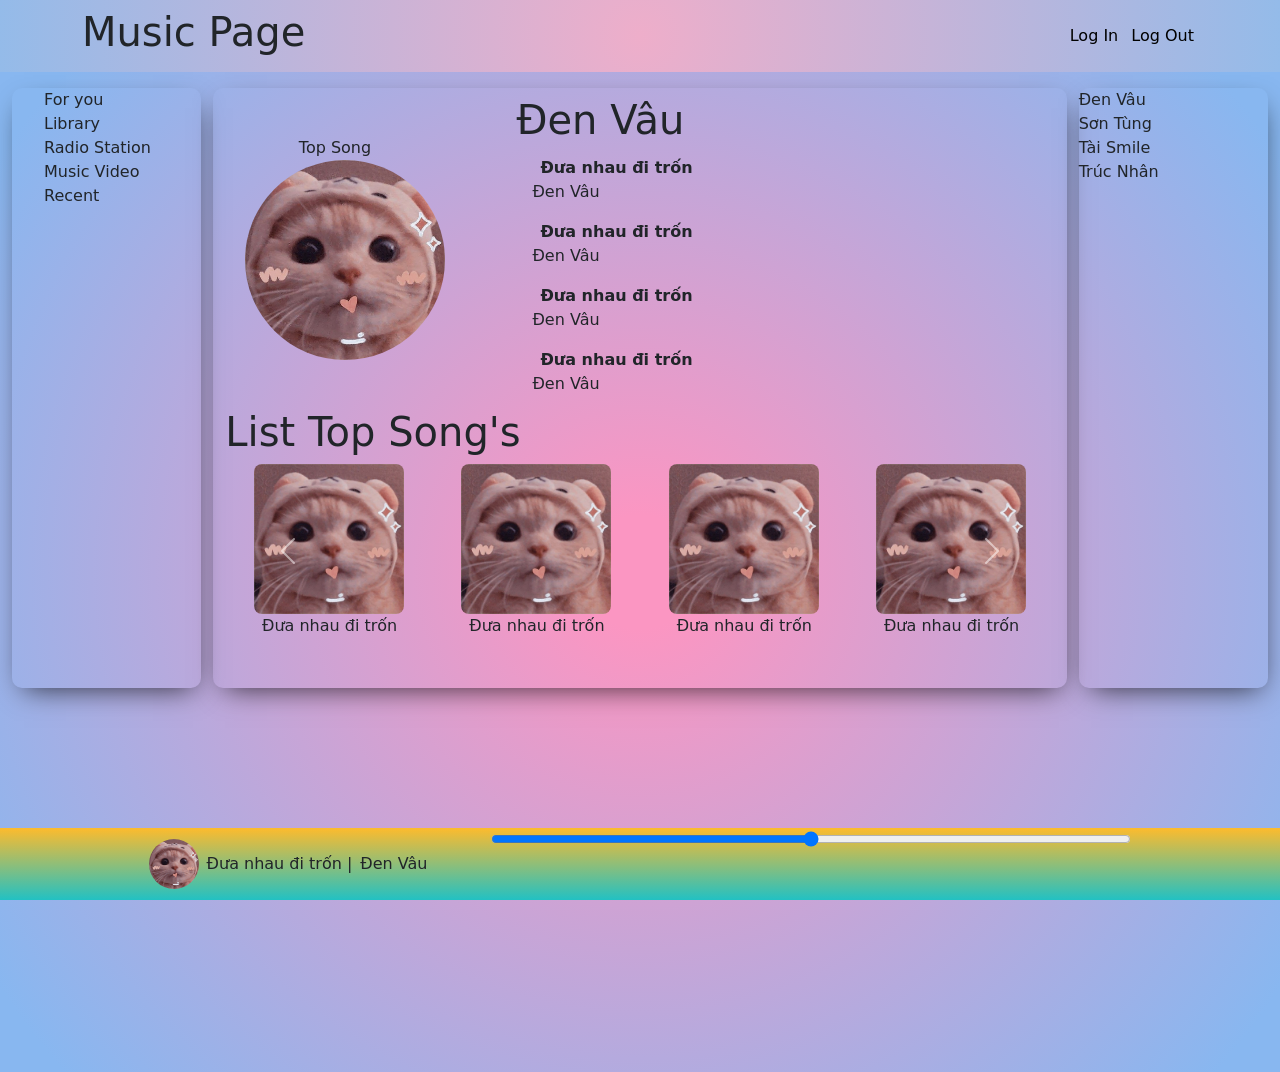
==== source/index.html @ b5dbc41f "first commit" ====
<!DOCTYPE html>
<html lang="en">
	<head>
		<meta charset="UTF-8" />
		<meta http-equiv="X-UA-Compatible" content="IE=edge" />
		<meta name="viewport" content="width=device-width, initial-scale=1.0" />
		<!-- CSS only -->
		<link
			href="https://cdn.jsdelivr.net/npm/bootstrap@5.2.3/dist/css/bootstrap.min.css"
			rel="stylesheet"
			integrity="sha384-rbsA2VBKQhggwzxH7pPCaAqO46MgnOM80zW1RWuH61DGLwZJEdK2Kadq2F9CUG65"
			crossorigin="anonymous" />
		<link rel="stylesheet" href="css/index.css" />
		<link rel="stylesheet" href="./node_modules/bootstrap-icons/font/bootstrap-icons.css" />
		<link rel="stylesheet" href="./node_modules/bootstrap/dist/css/bootstrap.min.css" />
		<title>Music Online Page</title>
	</head>

	<body>
		<nav class="navbar">
			<div class="container">
				<h1 class="nav-left">Music Page</h1>
				<div class="nav-right">
					<a href="#" class="login-btn text-decoration-none text-black p-1"
						>Log In
						<i class="bi bi-box-arrow-in-right"></i>
					</a>

					<a href="#" class="logout-btn text-decoration-none text-black p-1"
						>Log Out
						<i class="bi bi-box-arrow-right"></i>
					</a>
				</div>
			</div>
		</nav>
		<!-- ./navbar -->
		<!-- body -->
		<div class="container-fluid">
			<div class="row top-music">
				<div class="col-lg-2 body-left">
					<div class="body-left-container">
						<ul class="list-option">
							<li>For you</li>
							<li>Library</li>
							<li>Radio Station</li>
							<li>Music Video</li>
							<li>Recent</li>
						</ul>
					</div>
				</div>
				<div class="col-lg-8 cur-song-list">
					<div class="body-cur w-100">
						<div class="row">
							<div class="col-lg-3 text-center">
								<!-- <input type="search" /> -->
								<div class="title">Top Song</div>
								<div class="img-singer">
									<img src="./img/an-huynh.jpg" alt="an-huynh" />
								</div>
							</div>
							<div class="col-lg-8">
								<div class="singer-list" id="music-container">
									<h1>Đen Vâu</h1>
									<div class="song-list">
										<div class="song-info">
											<div class="song-name">Đưa nhau đi trốn</div>
											<div class="song-author">Đen Vâu</div>
										</div>
										<div class="song-heart">
											<i id="heart-check" class="bi bi-heart"></i>
											<i id="heart-uncheck" class="bi bi-heart-fill" style="color: red; display: none"></i>
										</div>
									</div>
									<div class="song-list">
										<div class="song-info">
											<div class="song-name">Đưa nhau đi trốn</div>
											<div class="song-author">Đen Vâu</div>
										</div>
										<div class="song-heart">
											<i class="bi bi-heart"></i>
										</div>
									</div>
									<div class="song-list">
										<div class="song-info">
											<div class="song-name">Đưa nhau đi trốn</div>
											<div class="song-author">Đen Vâu</div>
										</div>
										<div class="song-heart">
											<i class="bi bi-heart"></i>
										</div>
									</div>
									<div class="song-list">
										<div class="song-info">
											<div class="song-name">Đưa nhau đi trốn</div>
											<div class="song-author">Đen Vâu</div>
										</div>
										<div class="song-heart">
											<i class="bi bi-heart"></i>
										</div>
									</div>
								</div>
							</div>
						</div>
						<!-- Carousel list top song -->
						<div class="row">
							<h1>List Top Song's</h1>
							<div class="list-top-song">
								<div id="carouselExampleControls" class="carousel slide" data-bs-ride="carousel">
									<div class="carousel-inner">
										<div class="carousel-item active">
											<div class="list-body">
												<div class="list-item">
													<div class="img-song">
														<img src="./img/an-huynh.jpg" alt="" />
													</div>
													<div class="song-name">Đưa nhau đi trốn</div>
												</div>
												<div class="list-item">
													<div class="img-song">
														<img src="./img/an-huynh.jpg" alt="" />
													</div>
													<div class="song-name">Đưa nhau đi trốn</div>
												</div>
												<div class="list-item">
													<div class="img-song">
														<img src="./img/an-huynh.jpg" alt="" />
													</div>
													<div class="song-name">Đưa nhau đi trốn</div>
												</div>
												<div class="list-item">
													<div class="img-song">
														<img src="./img/an-huynh.jpg" alt="" />
													</div>
													<div class="song-name">Đưa nhau đi trốn</div>
												</div>
											</div>
										</div>
										<div class="carousel-item">
											<div class="list-body">
												<div class="list-item">
													<div class="img-song">
														<img src="./img/an-huynh.jpg" alt="" />
													</div>
													<div class="song-name">Đưa nhau đi trốn</div>
												</div>
												<div class="list-item">
													<div class="img-song">
														<img src="./img/an-huynh.jpg" alt="" />
													</div>
													<div class="song-name">Đưa nhau đi trốn</div>
												</div>
												<div class="list-item">
													<div class="img-song">
														<img src="./img/an-huynh.jpg" alt="" />
													</div>
													<div class="song-name">Đưa nhau đi trốn</div>
												</div>
												<div class="list-item">
													<div class="img-song">
														<img src="./img/an-huynh.jpg" alt="" />
													</div>
													<div class="song-name">Đưa nhau đi trốn</div>
												</div>
											</div>
										</div>
										<div class="carousel-item">
											<div class="list-body">
												<div class="list-item">
													<div class="img-song">
														<img src="./img/an-huynh.jpg" alt="" />
													</div>
													<div class="song-name">Đưa nhau đi trốn</div>
												</div>
												<div class="list-item">
													<div class="img-song">
														<img src="./img/an-huynh.jpg" alt="" />
													</div>
													<div class="song-name">Đưa nhau đi trốn</div>
												</div>
												<div class="list-item">
													<div class="img-song">
														<img src="./img/an-huynh.jpg" alt="" />
													</div>
													<div class="song-name">Đưa nhau đi trốn</div>
												</div>
												<div class="list-item">
													<div class="img-song">
														<img src="./img/an-huynh.jpg" alt="" />
													</div>
													<div class="song-name">Đưa nhau đi trốn</div>
												</div>
											</div>
										</div>
									</div>
									<button class="carousel-control-prev" type="button" data-bs-target="#carouselExampleControls" data-bs-slide="prev">
										<span class="carousel-control-prev-icon" aria-hidden="true"></span>
										<span class="visually-hidden">Previous</span>
									</button>
									<button class="carousel-control-next" type="button" data-bs-target="#carouselExampleControls" data-bs-slide="next">
										<span class="carousel-control-next-icon" aria-hidden="true"></span>
										<span class="visually-hidden">Next</span>
									</button>
								</div>
								<!-- <div id="carouselExampleControls" class="list-body carousel" data-bs-ride="carousel">
									<div class="carousel-item active">
										<div class="list-body">
											<div class="list-item">
												<div class="img-song">
													<img src="./img/an-huynh.jpg" alt="" />
												</div>
												<div class="song-name">Đưa nhau đi trốn</div>
											</div>
											<div class="list-item">
												<div class="img-song">
													<img src="./img/an-huynh.jpg" alt="" />
												</div>
												<div class="song-name">Đưa nhau đi trốn</div>
											</div>
											<div class="list-item">
												<div class="img-song">
													<img src="./img/an-huynh.jpg" alt="" />
												</div>
												<div class="song-name">Đưa nhau đi trốn</div>
											</div>
										</div>
									</div>
									<div class="carousel-item">
										<div class="list-body">
											<div class="list-item">
												<div class="img-song">
													<img src="./img/an-huynh.jpg" alt="" />
												</div>
												<div class="song-name">Đưa nhau đi trốn</div>
											</div>
											<div class="list-item">
												<div class="img-song">
													<img src="./img/an-huynh.jpg" alt="" />
												</div>
												<div class="song-name">Đưa nhau đi trốn</div>
											</div>
											<div class="list-item">
												<div class="img-song">
													<img src="./img/an-huynh.jpg" alt="" />
												</div>
												<div class="song-name">Đưa nhau đi trốn</div>
											</div>
										</div>
									</div>
									<div class="carousel-item">
										<div class="list-body">
											<div class="list-item">
												<div class="img-song">
													<img src="./img/an-huynh.jpg" alt="" />
												</div>
												<div class="song-name">Đưa nhau đi trốn</div>
											</div>
											<div class="list-item">
												<div class="img-song">
													<img src="./img/an-huynh.jpg" alt="" />
												</div>
												<div class="song-name">Đưa nhau đi trốn</div>
											</div>
											<div class="list-item">
												<div class="img-song">
													<img src="./img/an-huynh.jpg" alt="" />
												</div>
												<div class="song-name">Đưa nhau đi trốn</div>
											</div>
										</div>
									</div>
									<button class="carousel-control-prev" type="button" data-bs-target="#carouselExampleControls" data-bs-slide="prev">
										<span class="carousel-control-prev-icon" aria-hidden="true"></span>
										<span class="visually-hidden">Previous</span>
									</button>
									<button class="carousel-control-next" type="button" data-bs-target="#carouselExampleControls" data-bs-slide="next">
										<span class="carousel-control-next-icon" aria-hidden="true"></span>
										<span class="visually-hidden">Next</span>
									</button>
								</div> -->
							</div>
						</div>
						<!-- ./ Carousel list top song-->
					</div>
				</div>
				<div class="col-lg-2">
					<div class="recent-song body-right">
						<div class="singer-list body-right-container">
							<div class="singer">Đen Vâu</div>
							<div class="singer">Sơn Tùng</div>
							<div class="singer">Tài Smile</div>
							<div class="singer">Trúc Nhân</div>
						</div>
					</div>
				</div>
			</div>
		</div>
		<!-- ./body -->
		<!-- footer -->
		<footer class="footer">
			<div class="footer-body">
				<div class="song-info">
					<div class="img-song">
						<img src="./img/an-huynh.jpg" alt="" />
					</div>
					<div class="song-name">Đưa nhau đi trốn |</div>
					<div class="song-author">Đen Vâu</div>
				</div>
				<div class="music-status">
					<div class="music-timer">
						<input type="range" name="music-time" id="" />
					</div>
					<div class="music-option">
						<div id="shuffle-btn" class="option-btn">
							<i class="bi bi-shuffle"></i>
						</div>
						<div id="backward-btn" class="option-btn">
							<i class="bi bi-skip-backward-circle"></i>
						</div>
						<div id="play-btn" class="option-btn play-btn" style="display: inline-block">
							<i class="bi bi-play-circle"></i>
						</div>
						<div id="pause-btn" class="option-btn pause-btn" style="display: none">
							<i class="bi bi-pause-circle"></i>
						</div>
						<div id="forward-btn" class="option-btn">
							<i class="bi bi-skip-forward-circle"></i>
						</div>
					</div>
				</div>
			</div>
		</footer>
		<!-- ./footer -->
	</body>
	<script src="https://code.jquery.com/jquery-3.6.1.js" integrity="sha256-3zlB5s2uwoUzrXK3BT7AX3FyvojsraNFxCc2vC/7pNI=" crossorigin="anonymous"></script>
	<!-- JavaScript Bundle with Popper -->
	<script
		src="https://cdn.jsdelivr.net/npm/bootstrap@5.2.3/dist/js/bootstrap.bundle.min.js"
		integrity="sha384-kenU1KFdBIe4zVF0s0G1M5b4hcpxyD9F7jL+jjXkk+Q2h455rYXK/7HAuoJl+0I4"
		crossorigin="anonymous"></script>
	<script>
		<!-- Load and show song list from database to page -->
		function loadMusic(link) {
			$.ajax({
				url: link,
				dataType: "json",
				success: function (data) {
					show_data(data);
				},
				error: function (error) {
					alert("Load fail");
				},
			});
		}
		function show_data(data) {
			let list_body = $("#music-container");

			for (let i = 0; i < data.length; i++) {
				let row = data[i];
				let _list = ` <div class="song-list">
								<div class="song-info">
									<div class="song-name">${row.name}</div>
									<div class="song-author">${row.singer_name}</div>
								</div>
								<div class="song-heart">
									<i class="bi bi-heart"></i>
									<i class="bi bi-heart-fill" style="color: red; display: none"></i>
								</div>
								</div>
								`;
				list_body.append(_list);
			}

			$(".bi-heart").click(function () {
				$(this).hide();
				$(".bi-heart-fill").show();
			});
			$(".bi-heart-fill").click(function () {
				$(this).hide();
				$(".bi-heart").show();
			});
		}

		$(function () {
			loadMusic("http://localhost/CuoiKi/source/api/loadMusic.php");
		});
	</script>
	<script src="js/index.js?v=1"></script>
</html>
---- source/css/index.css ----
/* reset css */
* {
	margin: 0;
	padding: 0;
	box-sizing: border-box;
	/* border: 1px solid red; */
}

/* css general */
.icon-size {
	width: 20px !important;
	height: 20px !important;
	border-radius: 50% !important;
}
/* ./css general */
.navbar {
	background: rgb(238, 174, 202);
	background: radial-gradient(circle, rgba(238, 174, 202, 1) 0%, rgba(148, 187, 233, 1) 100%);
}
.container-fluid {
	height: 1000px;
	background: rgb(251, 150, 194);
	background: radial-gradient(circle, rgba(251, 150, 194, 1) 7%, rgba(136, 183, 240, 1) 94%);
}

/* body-left */

.body-left .body-left-container,
.body-right .body-right-container {
	height: 600px;
	border-radius: 10px;
	box-shadow: 2px 10px 27px -10px rgba(0, 0, 0, 0.75);
	-webkit-box-shadow: 2px 10px 27px -10px rgba(0, 0, 0, 0.75);
	-moz-box-shadow: 2px 10px 27px -10px rgba(0, 0, 0, 0.75);
}
/* ./body-left */

.img-singer img {
	width: 200px;
	height: 200px;
	border-radius: 50%;
}
.cur-song-list {
	/* display: flex; */
	margin: 8xp;
	box-shadow: rgba(0, 0, 0, 0.4);
	border-radius: 10px;
	box-shadow: 2px 10px 27px -10px rgba(0, 0, 0, 0.75);
	-webkit-box-shadow: 2px 10px 27px -10px rgba(0, 0, 0, 0.75);
	-moz-box-shadow: 2px 10px 27px -10px rgba(0, 0, 0, 0.75);
}
.body-cur .row:first-child {
	display: flex;
	margin: 8px;
	/* width: 80%;
	height: 80%; */
	/* align-items: center; */
	justify-content: space-between;
	align-items: center;
}
.top-music {
	padding-top: 16px;
}
.list-option {
	list-style: none;
}

.song-list {
	margin-top: 8px;
	display: flex;
	justify-content: space-between;
	align-items: center;
	border-radius: 8px;
	padding: 4px 16px;
	/* background-color: #fff; */
}
.song-list:hover {
	box-shadow: 0px 0px 26px 7px rgba(0, 0, 0, 0.1);
	cursor: pointer;
}
.song-list .song-name {
	font-weight: 600;
}
.song-list .song-icon {
	display: inline-block;
}
/* list top song */
.list-top-song .list-body {
	display: flex;
	flex-direction: row;
	justify-content: space-around;
}
.list-top-song img {
	width: 150px;
	height: 150px;
	border-radius: 8px;
}
/* ./list top song */

/* Footer */
.footer {
	position: fixed;
	bottom: 0;
	right: 0;
	left: 0;
	height: 72px;
	background: rgb(34, 193, 195);
	background: linear-gradient(0deg, rgba(34, 193, 195, 1) 0%, rgba(253, 187, 45, 1) 100%);
}
.footer-body {
	width: 100%;
	height: 100%;
	display: flex;
	align-items: center;
	justify-content: center;
}
.footer .song-info {
	display: flex;
	align-items: center;
	margin-right: 64px;
}
.footer .song-info img {
	width: 50px;
	height: 50px;
	border-radius: 50%;
}

.footer .song-author,
.song-name {
	margin-left: 8px;
}
.footer .music-status {
	/* width: 20%;
	height: 20%; */
	text-align: center;
	width: 50%;
	user-select: none;
}
.footer .music-timer input {
	width: 100%;
}
.footer .music-option {
	height: 100%;
}
.footer .music-option .option-btn {
	display: inline-block;
}
.footer .music-option .option-btn:hover {
	cursor: pointer;
}
.footer .music-option .option-btn i {
	margin: auto 12px;
	font-size: 30px;
}
/* ./Footer */
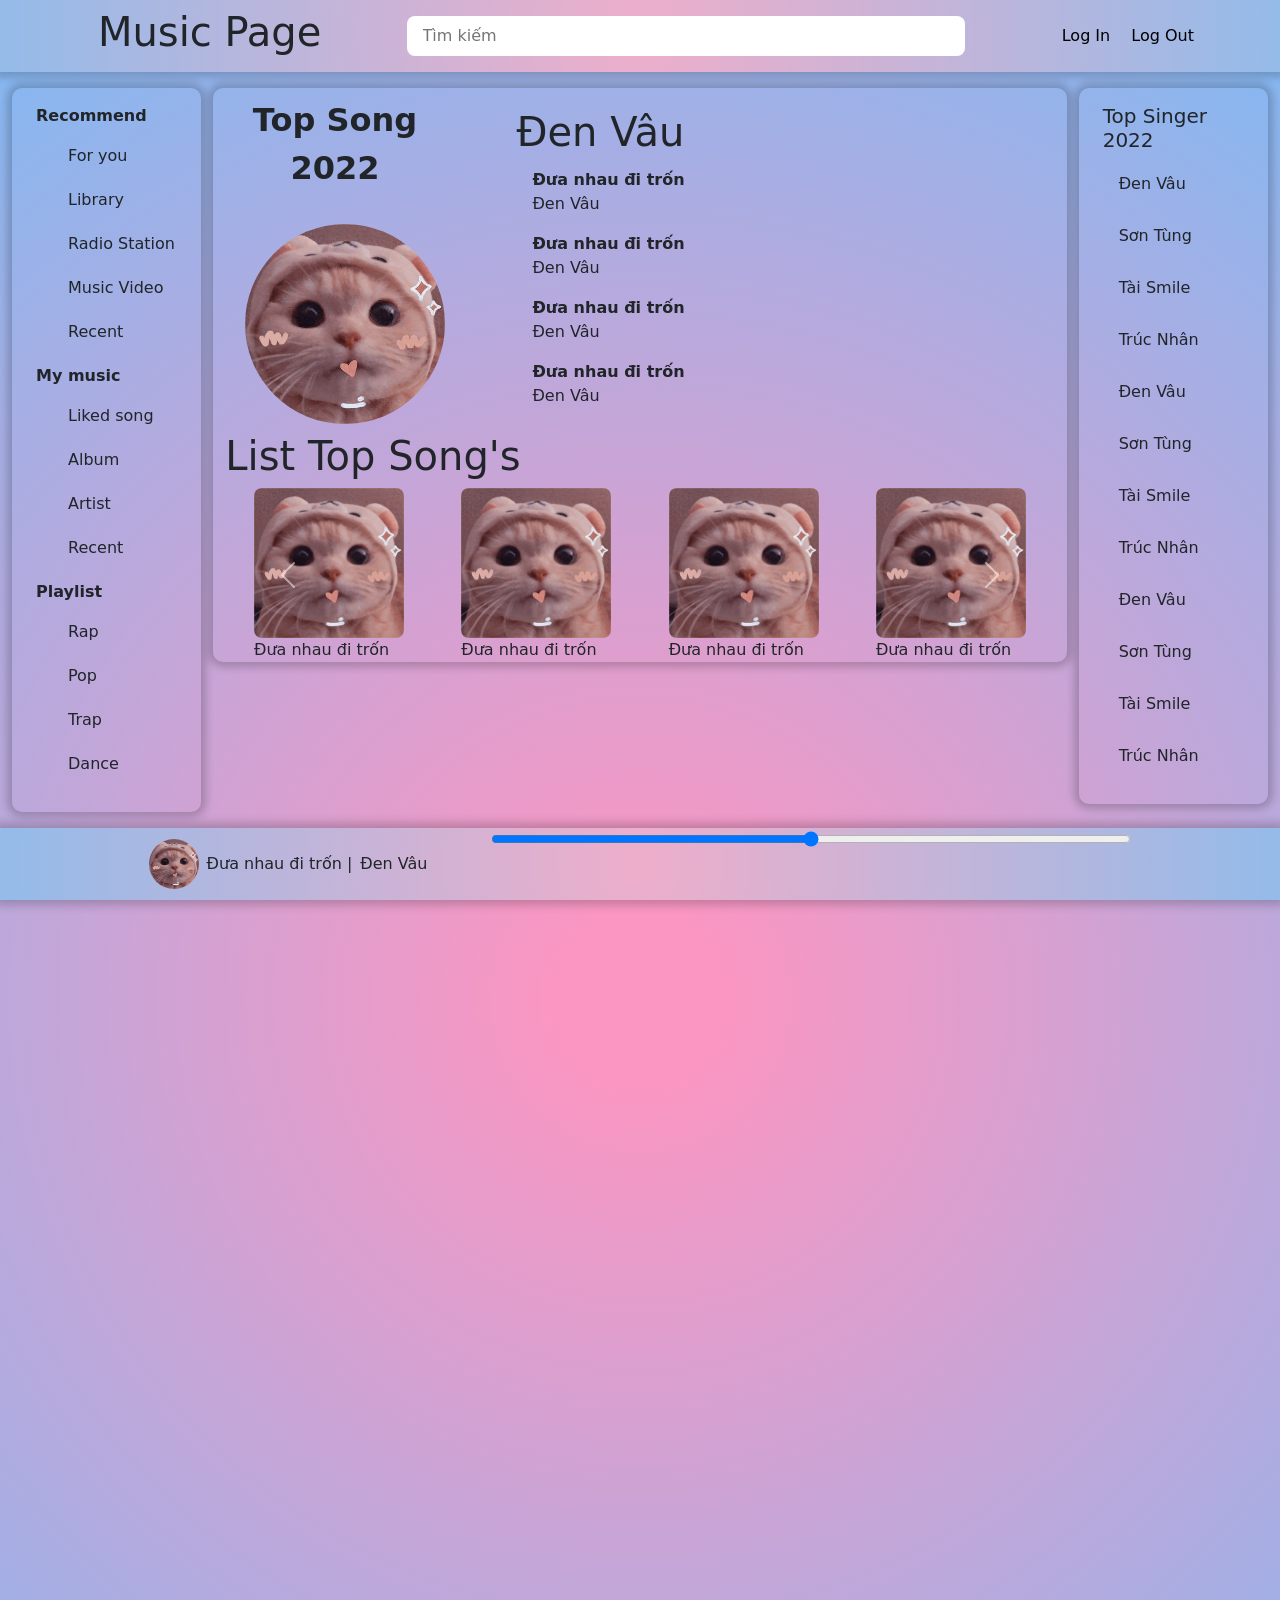
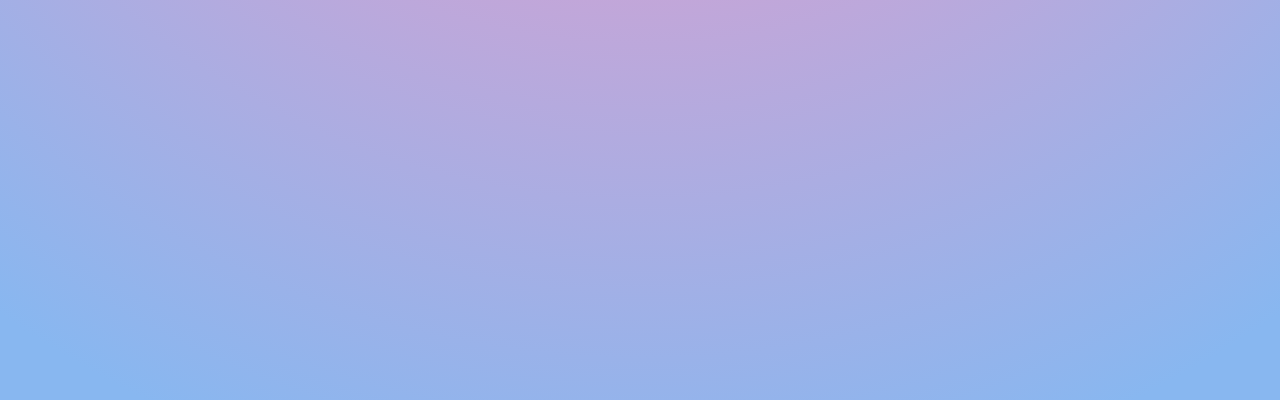
==== commit 334bcfba: "update left-right-bar-nav" ====
--- a/source/index.html
+++ b/source/index.html
@@ -10,6 +10,7 @@
 			rel="stylesheet"
 			integrity="sha384-rbsA2VBKQhggwzxH7pPCaAqO46MgnOM80zW1RWuH61DGLwZJEdK2Kadq2F9CUG65"
 			crossorigin="anonymous" />
+		<link rel="stylesheet" href="css/responsive.css" />
 		<link rel="stylesheet" href="css/index.css" />
 		<link rel="stylesheet" href="./node_modules/bootstrap-icons/font/bootstrap-icons.css" />
 		<link rel="stylesheet" href="./node_modules/bootstrap/dist/css/bootstrap.min.css" />
@@ -19,9 +20,13 @@
 	<body>
 		<nav class="navbar">
 			<div class="container">
-				<h1 class="nav-left">Music Page</h1>
+				<h1 class="nav-left"><i class="mx-2 bi bi-boombox"></i>Music Page</h1>
+				<div class="search">
+					<i class="bi bi-search"></i>
+					<input type="text" name="search-song" id="search-song" placeholder="Tìm kiếm" />
+				</div>
 				<div class="nav-right">
-					<a href="#" class="login-btn text-decoration-none text-black p-1"
+					<a href="#" class="mx-2 login-btn text-decoration-none text-black p-1"
 						>Log In
 						<i class="bi bi-box-arrow-in-right"></i>
 					</a>
@@ -37,14 +42,29 @@
 		<!-- body -->
 		<div class="container-fluid">
 			<div class="row top-music">
-				<div class="col-lg-2 body-left">
-					<div class="body-left-container">
+				<div class="col-lg-2 left-body">
+					<div class="left-body-container">
+						<span class="leftBody-title">Recommend</span>
 						<ul class="list-option">
-							<li>For you</li>
-							<li>Library</li>
-							<li>Radio Station</li>
-							<li>Music Video</li>
-							<li>Recent</li>
+							<li class="leftBody-recommend item1">For you</li>
+							<li class="leftBody-recommend item2">Library</li>
+							<li class="leftBody-recommend item3">Radio Station</li>
+							<li class="leftBody-recommend item4">Music Video</li>
+							<li class="leftBody-recommend item5">Recent</li>
+						</ul>
+						<span class="leftBody-title">My music</span>
+						<ul class="list-option">
+							<li class="leftBody-myMusic">Liked song</li>
+							<li class="leftBody-myMusic">Album</li>
+							<li class="leftBody-myMusic">Artist</li>
+							<li class="leftBody-myMusic">Recent</li>
+						</ul>
+						<span class="leftBody-title">Playlist</span>
+						<ul class="list-option">
+							<li class="leftBody-playList item1">Rap</li>
+							<li class="leftBody-playList item2">Pop</li>
+							<li class="leftBody-playList item3">Trap</li>
+							<li class="leftBody-playList item4">Dance</li>
 						</ul>
 					</div>
 				</div>
@@ -53,7 +73,7 @@
 						<div class="row">
 							<div class="col-lg-3 text-center">
 								<!-- <input type="search" /> -->
-								<div class="title">Top Song</div>
+								<div class="title">Top Song 2022</div>
 								<div class="img-singer">
 									<img src="./img/an-huynh.jpg" alt="an-huynh" />
 								</div>
@@ -201,90 +221,23 @@
 										<span class="visually-hidden">Next</span>
 									</button>
 								</div>
-								<!-- <div id="carouselExampleControls" class="list-body carousel" data-bs-ride="carousel">
-									<div class="carousel-item active">
-										<div class="list-body">
-											<div class="list-item">
-												<div class="img-song">
-													<img src="./img/an-huynh.jpg" alt="" />
-												</div>
-												<div class="song-name">Đưa nhau đi trốn</div>
-											</div>
-											<div class="list-item">
-												<div class="img-song">
-													<img src="./img/an-huynh.jpg" alt="" />
-												</div>
-												<div class="song-name">Đưa nhau đi trốn</div>
-											</div>
-											<div class="list-item">
-												<div class="img-song">
-													<img src="./img/an-huynh.jpg" alt="" />
-												</div>
-												<div class="song-name">Đưa nhau đi trốn</div>
-											</div>
-										</div>
-									</div>
-									<div class="carousel-item">
-										<div class="list-body">
-											<div class="list-item">
-												<div class="img-song">
-													<img src="./img/an-huynh.jpg" alt="" />
-												</div>
-												<div class="song-name">Đưa nhau đi trốn</div>
-											</div>
-											<div class="list-item">
-												<div class="img-song">
-													<img src="./img/an-huynh.jpg" alt="" />
-												</div>
-												<div class="song-name">Đưa nhau đi trốn</div>
-											</div>
-											<div class="list-item">
-												<div class="img-song">
-													<img src="./img/an-huynh.jpg" alt="" />
-												</div>
-												<div class="song-name">Đưa nhau đi trốn</div>
-											</div>
-										</div>
-									</div>
-									<div class="carousel-item">
-										<div class="list-body">
-											<div class="list-item">
-												<div class="img-song">
-													<img src="./img/an-huynh.jpg" alt="" />
-												</div>
-												<div class="song-name">Đưa nhau đi trốn</div>
-											</div>
-											<div class="list-item">
-												<div class="img-song">
-													<img src="./img/an-huynh.jpg" alt="" />
-												</div>
-												<div class="song-name">Đưa nhau đi trốn</div>
-											</div>
-											<div class="list-item">
-												<div class="img-song">
-													<img src="./img/an-huynh.jpg" alt="" />
-												</div>
-												<div class="song-name">Đưa nhau đi trốn</div>
-											</div>
-										</div>
-									</div>
-									<button class="carousel-control-prev" type="button" data-bs-target="#carouselExampleControls" data-bs-slide="prev">
-										<span class="carousel-control-prev-icon" aria-hidden="true"></span>
-										<span class="visually-hidden">Previous</span>
-									</button>
-									<button class="carousel-control-next" type="button" data-bs-target="#carouselExampleControls" data-bs-slide="next">
-										<span class="carousel-control-next-icon" aria-hidden="true"></span>
-										<span class="visually-hidden">Next</span>
-									</button>
-								</div> -->
 							</div>
 						</div>
 						<!-- ./ Carousel list top song-->
 					</div>
 				</div>
-				<div class="col-lg-2">
-					<div class="recent-song body-right">
-						<div class="singer-list body-right-container">
+				<div class="col-lg-2 right-body">
+					<div class="recent-song right-body-container">
+						<h5 class="top-singer">Top Singer 2022</h5>
+						<div class="singer-list">
+							<div class="singer">Đen Vâu</div>
+							<div class="singer">Sơn Tùng</div>
+							<div class="singer">Tài Smile</div>
+							<div class="singer">Trúc Nhân</div>
+							<div class="singer">Đen Vâu</div>
+							<div class="singer">Sơn Tùng</div>
+							<div class="singer">Tài Smile</div>
+							<div class="singer">Trúc Nhân</div>
 							<div class="singer">Đen Vâu</div>
 							<div class="singer">Sơn Tùng</div>
 							<div class="singer">Tài Smile</div>
@@ -347,7 +300,7 @@
 					show_data(data);
 				},
 				error: function (error) {
-					alert("Load fail");
+					// alert("Load fail");
 				},
 			});
 		}
@@ -369,19 +322,18 @@
 								`;
 				list_body.append(_list);
 			}
-
 			$(".bi-heart").click(function () {
 				$(this).hide();
-				$(".bi-heart-fill").show();
+				$(this)(".bi-heart-fill").show();
 			});
 			$(".bi-heart-fill").click(function () {
 				$(this).hide();
-				$(".bi-heart").show();
+				$(this)(".bi-heart").show();
 			});
 		}
 
 		$(function () {
-			loadMusic("http://localhost/CuoiKi/source/api/loadMusic.php");
+			loadMusic("./api/loadMusic.php");
 		});
 	</script>
 	<script src="js/index.js?v=1"></script>
--- a/source/css/responsive.css
+++ b/source/css/responsive.css
@@ -0,0 +1,11 @@
+@media (max-width: 992px) {
+	.body-left {
+		margin-bottom: 32px;
+	}
+	.body-right {
+		margin-top: 32px !important;
+	}
+	.cur-song-list {
+		/* margin: auto 16px; */
+	}
+}
--- a/source/css/index.css
+++ b/source/css/index.css
@@ -5,7 +5,14 @@
 	box-sizing: border-box;
 	/* border: 1px solid red; */
 }
-
+html {
+	font-family: "Segoe UI", Tahoma, Geneva, Verdana, sans-serif;
+}
+body {
+	height: 2000px;
+	background: rgb(251, 150, 194);
+	background: radial-gradient(circle, rgba(251, 150, 194, 1) 7%, rgba(136, 183, 240, 1) 94%);
+}
 /* css general */
 .icon-size {
 	width: 20px !important;
@@ -13,41 +20,80 @@
 	border-radius: 50% !important;
 }
 /* ./css general */
+/* navbar */
 .navbar {
+	box-shadow: 0px 0px 9px 5px rgba(0, 0, 0, 0.2);
+	-webkit-box-shadow: 0px 0px 9px 5px rgba(0, 0, 0, 0.2);
+	-moz-box-shadow: 0px 0px 9px 5px rgba(0, 0, 0, 0.2);
 	background: rgb(238, 174, 202);
 	background: radial-gradient(circle, rgba(238, 174, 202, 1) 0%, rgba(148, 187, 233, 1) 100%);
 }
+.navbar .search {
+	width: 50%;
+	padding: 8px 16px;
+	border-radius: 8px;
+	background-color: #fff;
+}
+.navbar input {
+	width: 90%;
+	border: none;
+}
+.navbar input:focus {
+	outline: none;
+}
+/* ./navbar */
 .container-fluid {
-	height: 1000px;
-	background: rgb(251, 150, 194);
-	background: radial-gradient(circle, rgba(251, 150, 194, 1) 7%, rgba(136, 183, 240, 1) 94%);
+	/* height: 1000px; */
 }
 
 /* body-left */
 
-.body-left .body-left-container,
-.body-right .body-right-container {
-	height: 600px;
+.left-body .left-body-container,
+.right-body .right-body-container {
+	height: fit-content;
 	border-radius: 10px;
-	box-shadow: 2px 10px 27px -10px rgba(0, 0, 0, 0.75);
-	-webkit-box-shadow: 2px 10px 27px -10px rgba(0, 0, 0, 0.75);
-	-moz-box-shadow: 2px 10px 27px -10px rgba(0, 0, 0, 0.75);
+	box-shadow: 0px 0px 9px 5px rgba(0, 0, 0, 0.2);
+	-webkit-box-shadow: 0px 0px 9px 5px rgba(0, 0, 0, 0.2);
+	-moz-box-shadow: 0px 0px 9px 5px rgba(0, 0, 0, 0.2);
+}
+.left-body-container,
+.right-body-container {
+	padding: 16px 24px;
+}
+
+.leftBody-title {
+	font-weight: 600;
+}
+.left-body-container .list-option li {
+	margin: 12px 0;
+	padding: 4px 0;
+	cursor: pointer;
 }
 /* ./body-left */
-
+/* body-right */
+.right-body-container .singer {
+	margin: 12px 0;
+	padding: 8px 16px;
+}
+/* ./body-right */
 .img-singer img {
 	width: 200px;
 	height: 200px;
 	border-radius: 50%;
 }
 .cur-song-list {
+	height: fit-content;
 	/* display: flex; */
-	margin: 8xp;
-	box-shadow: rgba(0, 0, 0, 0.4);
+	/* margin: 8px; */
 	border-radius: 10px;
-	box-shadow: 2px 10px 27px -10px rgba(0, 0, 0, 0.75);
-	-webkit-box-shadow: 2px 10px 27px -10px rgba(0, 0, 0, 0.75);
-	-moz-box-shadow: 2px 10px 27px -10px rgba(0, 0, 0, 0.75);
+	box-shadow: 0px 0px 9px 5px rgba(0, 0, 0, 0.2);
+	-webkit-box-shadow: 0px 0px 9px 5px rgba(0, 0, 0, 0.2);
+	-moz-box-shadow: 0px 0px 9px 5px rgba(0, 0, 0, 0.2);
+}
+.cur-song-list .title {
+	font-size: 32px;
+	font-weight: 600;
+	margin-bottom: 32px;
 }
 .body-cur .row:first-child {
 	display: flex;
@@ -66,6 +112,7 @@
 }
 
 .song-list {
+	position: relative;
 	margin-top: 8px;
 	display: flex;
 	justify-content: space-between;
@@ -74,7 +121,10 @@
 	padding: 4px 16px;
 	/* background-color: #fff; */
 }
-.song-list:hover {
+
+.song-list:hover,
+.right-body-container .singer:hover {
+	border-radius: 10px;
 	box-shadow: 0px 0px 26px 7px rgba(0, 0, 0, 0.1);
 	cursor: pointer;
 }
@@ -104,8 +154,11 @@
 	right: 0;
 	left: 0;
 	height: 72px;
-	background: rgb(34, 193, 195);
-	background: linear-gradient(0deg, rgba(34, 193, 195, 1) 0%, rgba(253, 187, 45, 1) 100%);
+	background: rgb(238, 174, 202);
+	background: radial-gradient(circle, rgba(238, 174, 202, 1) 0%, rgba(148, 187, 233, 1) 100%);
+	box-shadow: 0px 0px 9px 5px rgba(0, 0, 0, 0.2);
+	-webkit-box-shadow: 0px 0px 9px 5px rgba(0, 0, 0, 0.2);
+	-moz-box-shadow: 0px 0px 9px 5px rgba(0, 0, 0, 0.2);
 }
 .footer-body {
 	width: 100%;
@@ -126,7 +179,7 @@
 }
 
 .footer .song-author,
-.song-name {
+.footer .song-name {
 	margin-left: 8px;
 }
 .footer .music-status {
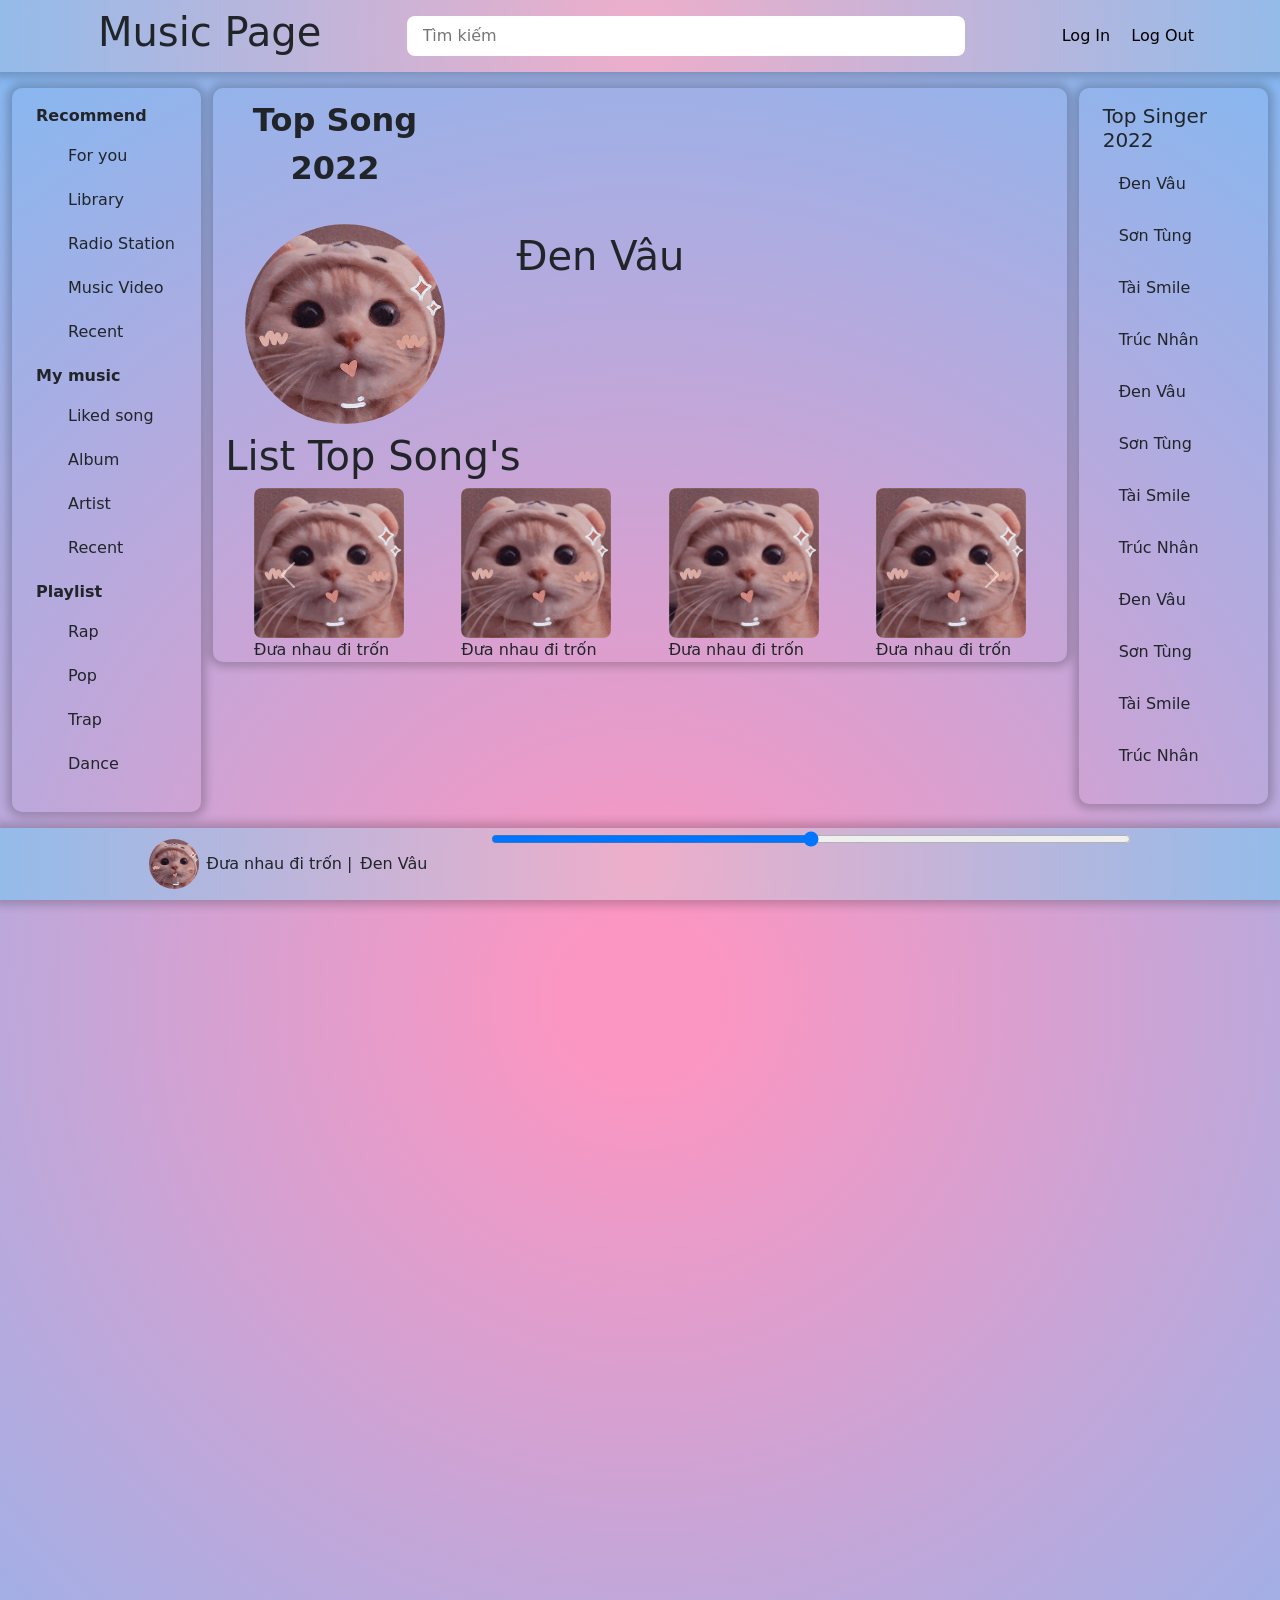
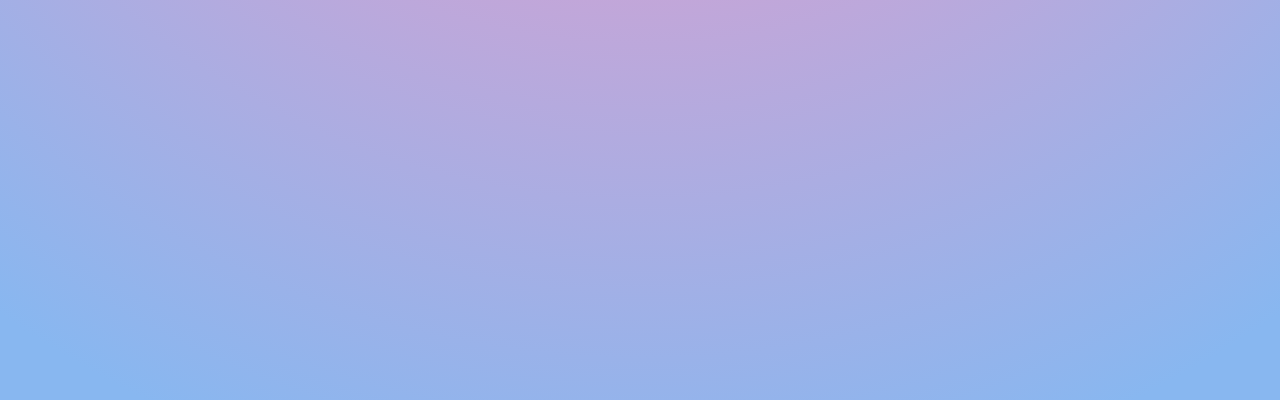
==== commit 24bbedea: "update login page" ====
--- a/source/index.html
+++ b/source/index.html
@@ -81,7 +81,7 @@
 							<div class="col-lg-8">
 								<div class="singer-list" id="music-container">
 									<h1>Đen Vâu</h1>
-									<div class="song-list">
+									<!-- <div class="song-list">
 										<div class="song-info">
 											<div class="song-name">Đưa nhau đi trốn</div>
 											<div class="song-author">Đen Vâu</div>
@@ -117,7 +117,7 @@
 										<div class="song-heart">
 											<i class="bi bi-heart"></i>
 										</div>
-									</div>
+									</div> -->
 								</div>
 							</div>
 						</div>
@@ -283,58 +283,12 @@
 			</div>
 		</footer>
 		<!-- ./footer -->
+		<!-- <script
+			src="https://cdn.jsdelivr.net/npm/bootstrap@5.2.3/dist/js/bootstrap.bundle.min.js"
+			integrity="sha384-kenU1KFdBIe4zVF0s0G1M5b4hcpxyD9F7jL+jjXkk+Q2h455rYXK/7HAuoJl+0I4"
+			crossorigin="anonymous"></script> -->
+		<script src="https://code.jquery.com/jquery-3.6.1.js" integrity="sha256-3zlB5s2uwoUzrXK3BT7AX3FyvojsraNFxCc2vC/7pNI=" crossorigin="anonymous"></script>
+		<script src="./js/index.js"></script>
 	</body>
-	<script src="https://code.jquery.com/jquery-3.6.1.js" integrity="sha256-3zlB5s2uwoUzrXK3BT7AX3FyvojsraNFxCc2vC/7pNI=" crossorigin="anonymous"></script>
 	<!-- JavaScript Bundle with Popper -->
-	<script
-		src="https://cdn.jsdelivr.net/npm/bootstrap@5.2.3/dist/js/bootstrap.bundle.min.js"
-		integrity="sha384-kenU1KFdBIe4zVF0s0G1M5b4hcpxyD9F7jL+jjXkk+Q2h455rYXK/7HAuoJl+0I4"
-		crossorigin="anonymous"></script>
-	<script>
-		<!-- Load and show song list from database to page -->
-		function loadMusic(link) {
-			$.ajax({
-				url: link,
-				dataType: "json",
-				success: function (data) {
-					show_data(data);
-				},
-				error: function (error) {
-					// alert("Load fail");
-				},
-			});
-		}
-		function show_data(data) {
-			let list_body = $("#music-container");
-
-			for (let i = 0; i < data.length; i++) {
-				let row = data[i];
-				let _list = ` <div class="song-list">
-								<div class="song-info">
-									<div class="song-name">${row.name}</div>
-									<div class="song-author">${row.singer_name}</div>
-								</div>
-								<div class="song-heart">
-									<i class="bi bi-heart"></i>
-									<i class="bi bi-heart-fill" style="color: red; display: none"></i>
-								</div>
-								</div>
-								`;
-				list_body.append(_list);
-			}
-			$(".bi-heart").click(function () {
-				$(this).hide();
-				$(this)(".bi-heart-fill").show();
-			});
-			$(".bi-heart-fill").click(function () {
-				$(this).hide();
-				$(this)(".bi-heart").show();
-			});
-		}
-
-		$(function () {
-			loadMusic("./api/loadMusic.php");
-		});
-	</script>
-	<script src="js/index.js?v=1"></script>
 </html>
--- a/source/css/index.css
+++ b/source/css/index.css
@@ -103,6 +103,9 @@
 	/* align-items: center; */
 	justify-content: space-between;
 	align-items: center;
+}
+.cur-song-list .singer-list .download-btn {
+	margin-right: 8px;
 }
 .top-music {
 	padding-top: 16px;
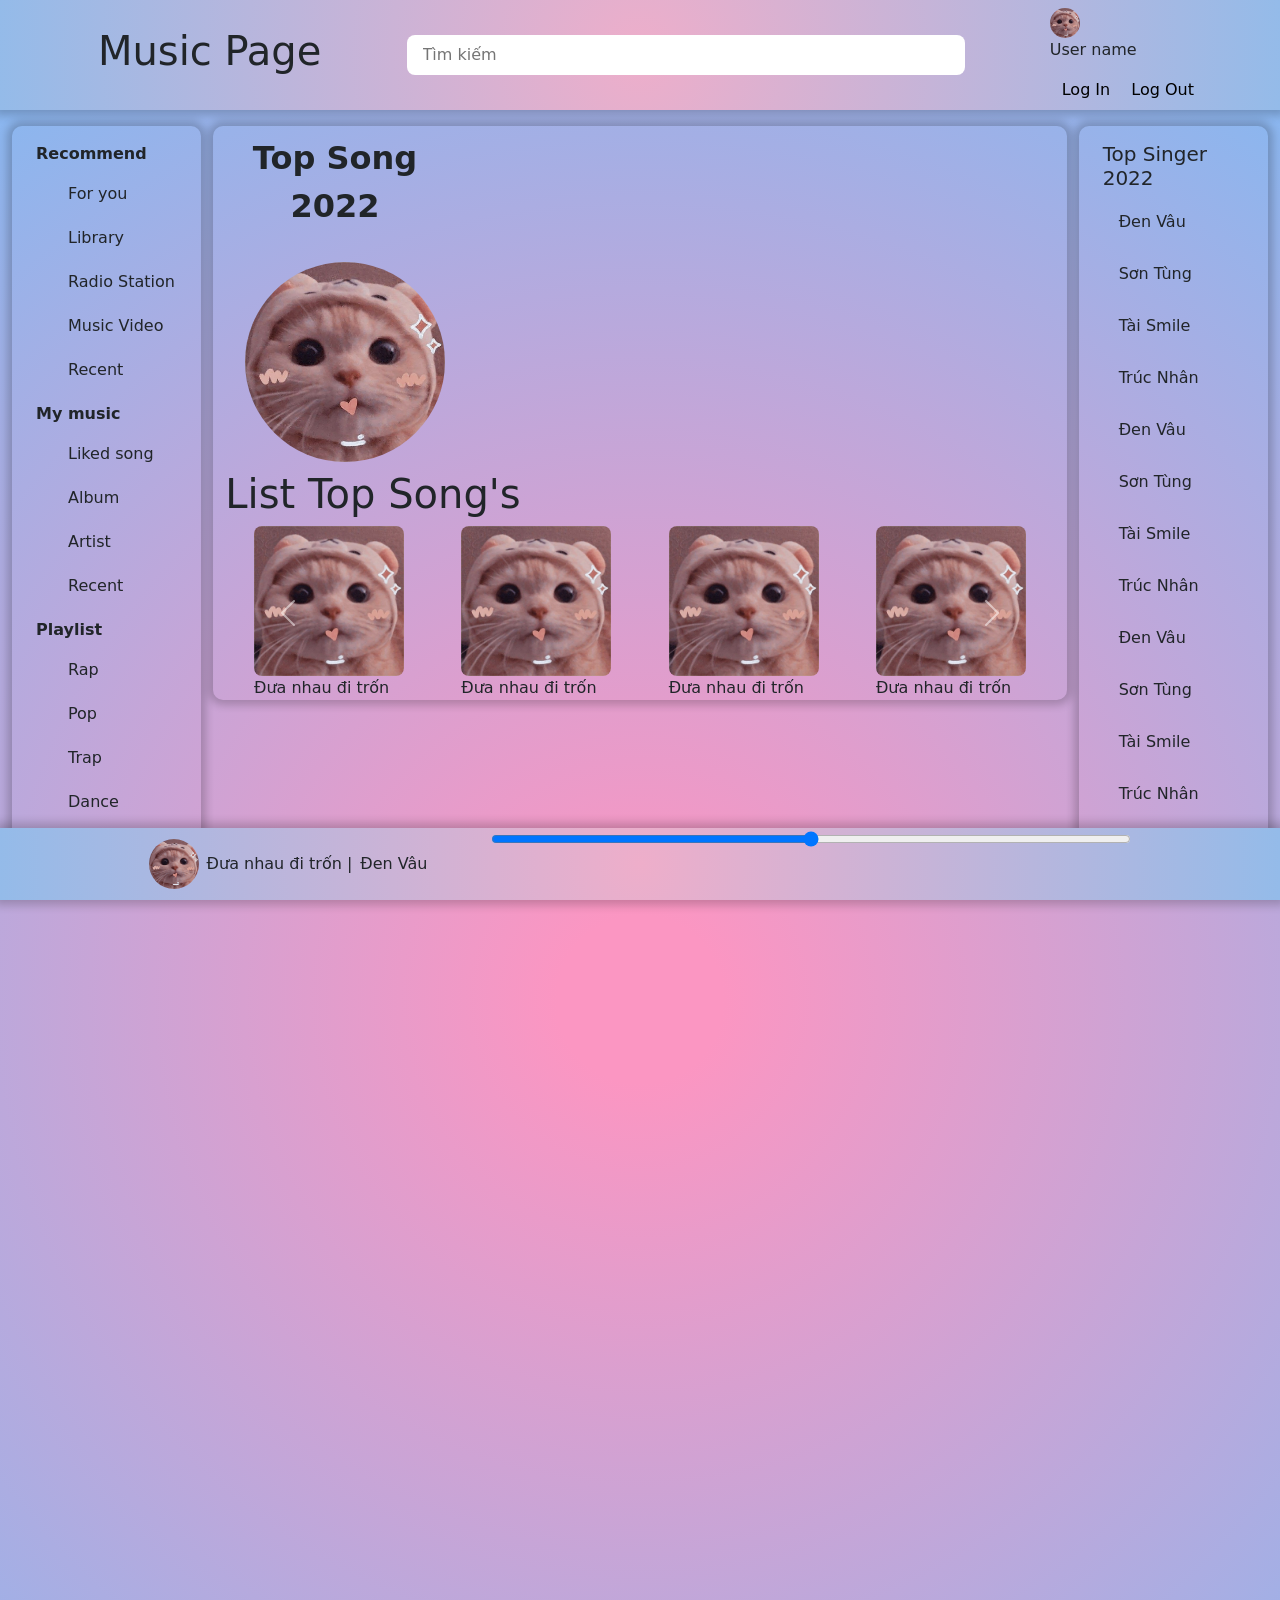
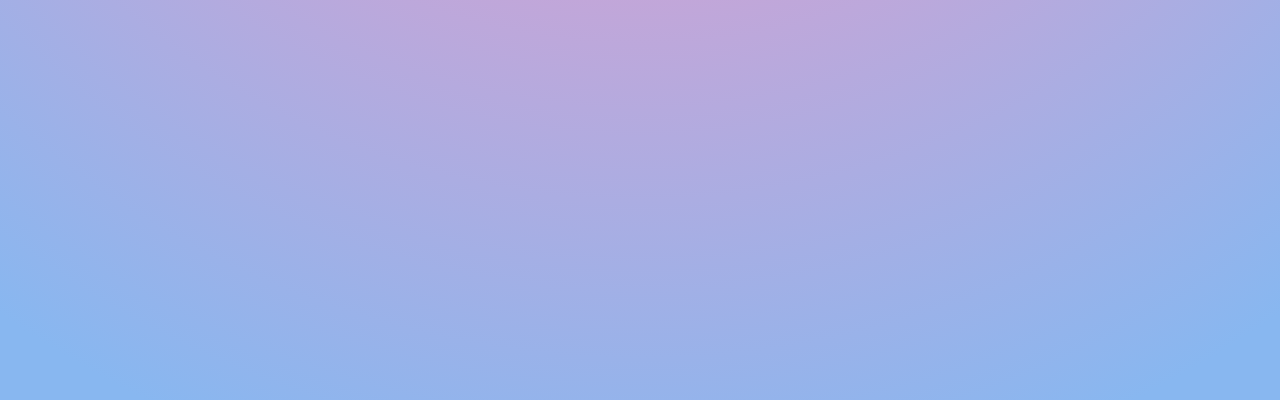
==== commit 6541acf7: "update chuc nang login & phat nhac khi an vao bai hat" ====
--- a/source/index.html
+++ b/source/index.html
@@ -26,15 +26,23 @@
 					<input type="text" name="search-song" id="search-song" placeholder="Tìm kiếm" />
 				</div>
 				<div class="nav-right">
-					<a href="#" class="mx-2 login-btn text-decoration-none text-black p-1"
-						>Log In
-						<i class="bi bi-box-arrow-in-right"></i>
-					</a>
+					<div class="user-avatar">
+						<img src="./img/an-huynh.jpg" alt="" class="img-user" />
+						<p class="user-name">User name</p>
+					</div>
+					<div class="nav-login d-inline">
+						<a href="login.html" class="mx-2 login-btn text-decoration-none text-black p-1"
+							>Log In
+							<i class="bi bi-box-arrow-in-right"></i>
+						</a>
+					</div>
 
-					<a href="#" class="logout-btn text-decoration-none text-black p-1"
-						>Log Out
-						<i class="bi bi-box-arrow-right"></i>
-					</a>
+					<div class="nav-logout d-inline">
+						<a href="./api/logOut.php" class="logout-btn text-decoration-none text-black p-1"
+							>Log Out
+							<i class="bi bi-box-arrow-right"></i>
+						</a>
+					</div>
 				</div>
 			</div>
 		</nav>
@@ -80,7 +88,7 @@
 							</div>
 							<div class="col-lg-8">
 								<div class="singer-list" id="music-container">
-									<h1>Đen Vâu</h1>
+									<h1 id="singer-curr-list"></h1>
 									<!-- <div class="song-list">
 										<div class="song-info">
 											<div class="song-name">Đưa nhau đi trốn</div>
@@ -289,6 +297,7 @@
 			crossorigin="anonymous"></script> -->
 		<script src="https://code.jquery.com/jquery-3.6.1.js" integrity="sha256-3zlB5s2uwoUzrXK3BT7AX3FyvojsraNFxCc2vC/7pNI=" crossorigin="anonymous"></script>
 		<script src="./js/index.js"></script>
+		<script src="./js/login.js"></script>
 	</body>
 	<!-- JavaScript Bundle with Popper -->
 </html>
--- a/source/css/index.css
+++ b/source/css/index.css
@@ -41,6 +41,18 @@
 .navbar input:focus {
 	outline: none;
 }
+.nav-right .user-avatar {
+	width: fit-content;
+	display: inline;
+}
+.nav-right {
+	width: fit-content;
+}
+.nav-right .img-user {
+	width: 30px;
+	height: 30px;
+	border-radius: 50%;
+}
 /* ./navbar */
 .container-fluid {
 	/* height: 1000px; */
@@ -94,6 +106,9 @@
 	font-size: 32px;
 	font-weight: 600;
 	margin-bottom: 32px;
+}
+.cur-song-list .song-info {
+	width: 90%;
 }
 .body-cur .row:first-child {
 	display: flex;
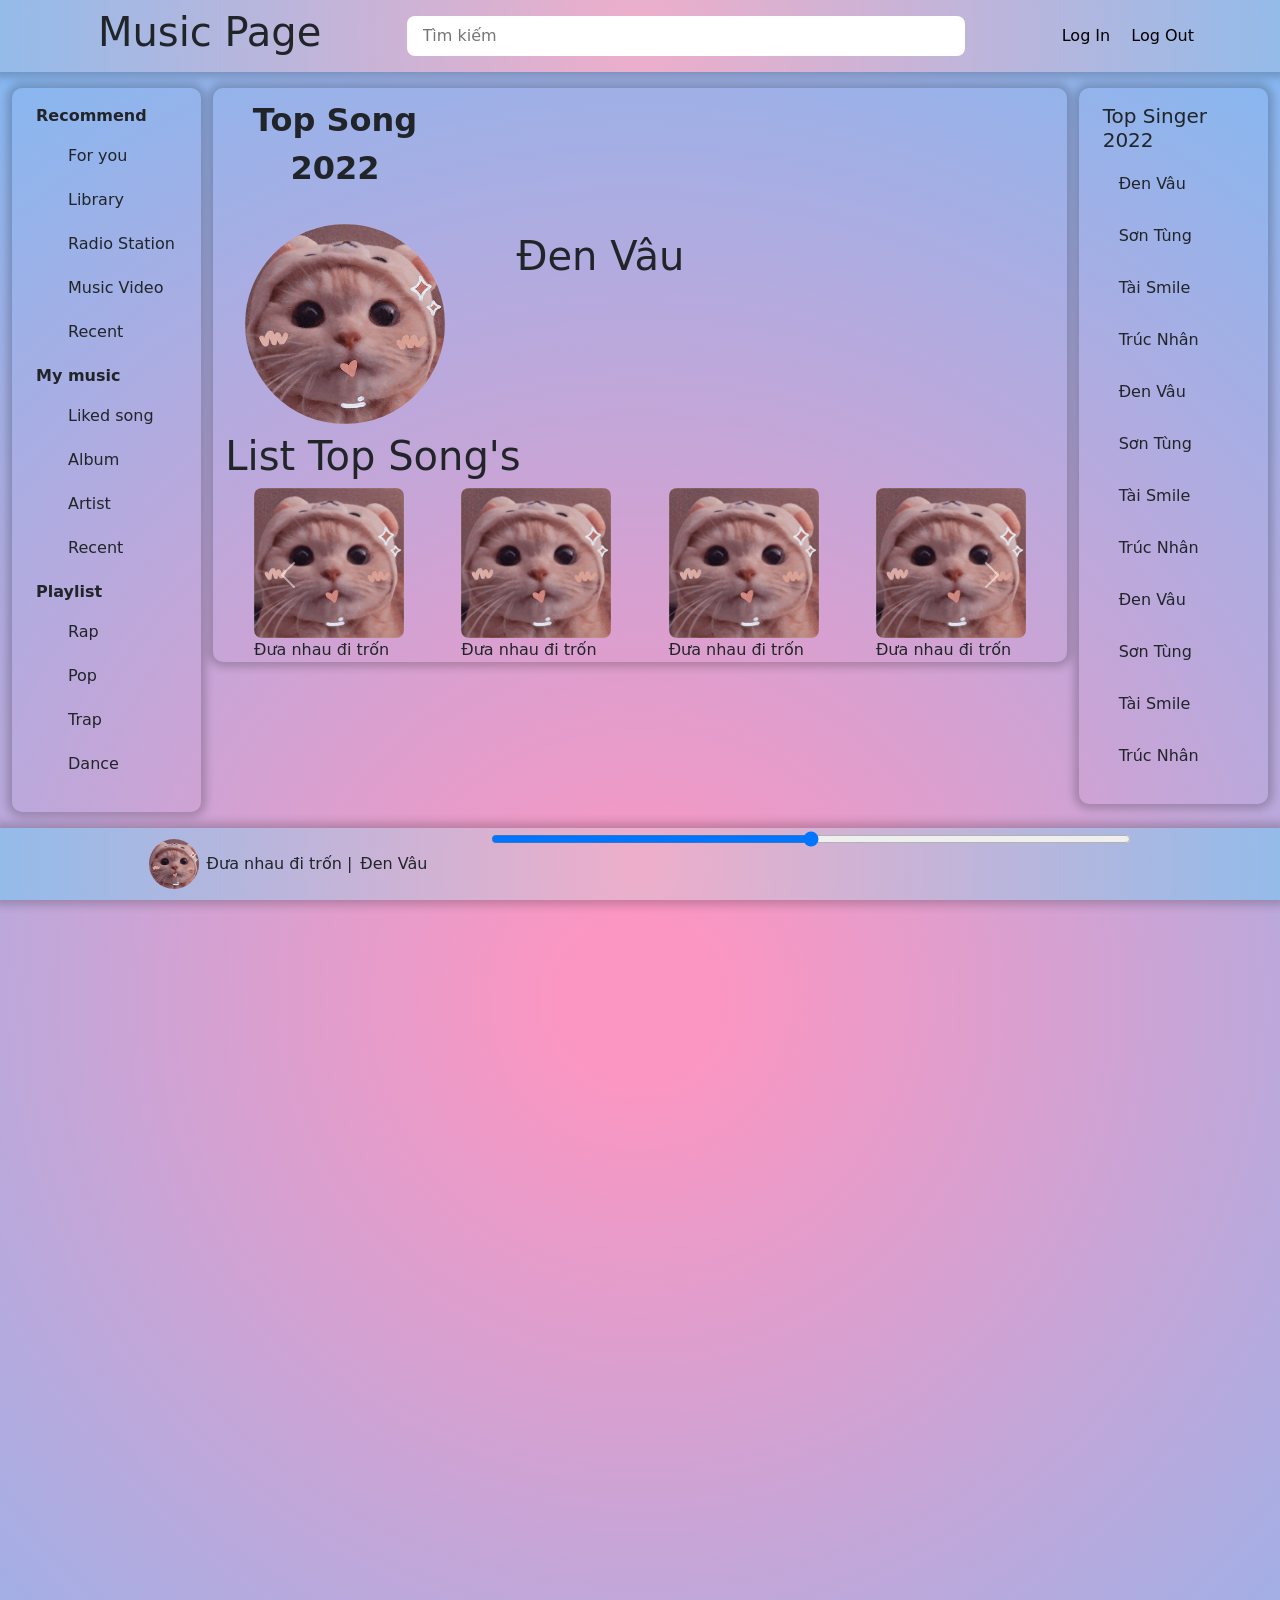
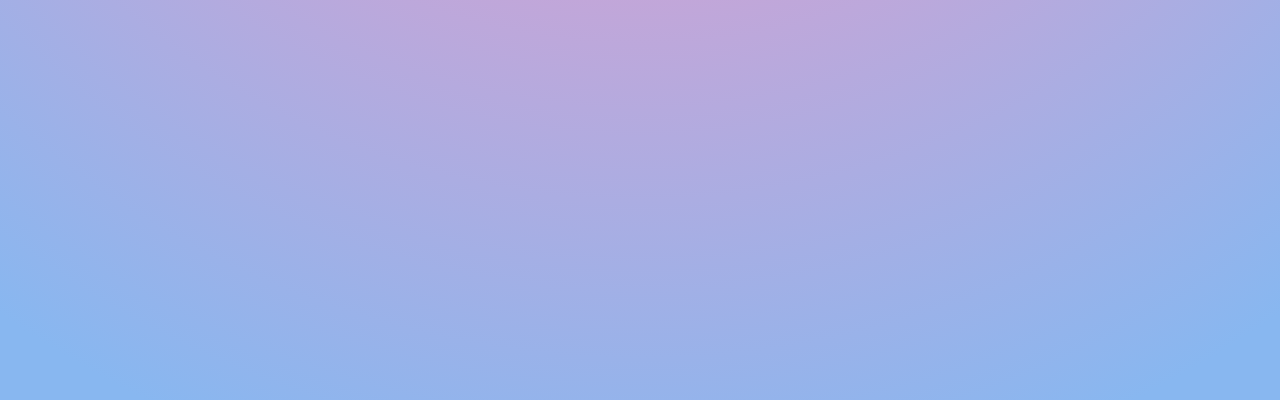
==== commit 81554bf1: "update load music, add playlist" ====
--- a/source/index.html
+++ b/source/index.html
@@ -1,303 +1,332 @@
 <!DOCTYPE html>
 <html lang="en">
-	<head>
-		<meta charset="UTF-8" />
-		<meta http-equiv="X-UA-Compatible" content="IE=edge" />
-		<meta name="viewport" content="width=device-width, initial-scale=1.0" />
-		<!-- CSS only -->
-		<link
-			href="https://cdn.jsdelivr.net/npm/bootstrap@5.2.3/dist/css/bootstrap.min.css"
-			rel="stylesheet"
-			integrity="sha384-rbsA2VBKQhggwzxH7pPCaAqO46MgnOM80zW1RWuH61DGLwZJEdK2Kadq2F9CUG65"
-			crossorigin="anonymous" />
-		<link rel="stylesheet" href="css/responsive.css" />
-		<link rel="stylesheet" href="css/index.css" />
-		<link rel="stylesheet" href="./node_modules/bootstrap-icons/font/bootstrap-icons.css" />
-		<link rel="stylesheet" href="./node_modules/bootstrap/dist/css/bootstrap.min.css" />
-		<title>Music Online Page</title>
-	</head>
-
-	<body>
-		<nav class="navbar">
-			<div class="container">
-				<h1 class="nav-left"><i class="mx-2 bi bi-boombox"></i>Music Page</h1>
-				<div class="search">
-					<i class="bi bi-search"></i>
-					<input type="text" name="search-song" id="search-song" placeholder="Tìm kiếm" />
-				</div>
-				<div class="nav-right">
-					<div class="user-avatar">
-						<img src="./img/an-huynh.jpg" alt="" class="img-user" />
-						<p class="user-name">User name</p>
-					</div>
-					<div class="nav-login d-inline">
-						<a href="login.html" class="mx-2 login-btn text-decoration-none text-black p-1"
-							>Log In
-							<i class="bi bi-box-arrow-in-right"></i>
-						</a>
-					</div>
-
-					<div class="nav-logout d-inline">
-						<a href="./api/logOut.php" class="logout-btn text-decoration-none text-black p-1"
-							>Log Out
-							<i class="bi bi-box-arrow-right"></i>
-						</a>
-					</div>
-				</div>
-			</div>
-		</nav>
-		<!-- ./navbar -->
-		<!-- body -->
-		<div class="container-fluid">
-			<div class="row top-music">
-				<div class="col-lg-2 left-body">
-					<div class="left-body-container">
-						<span class="leftBody-title">Recommend</span>
-						<ul class="list-option">
-							<li class="leftBody-recommend item1">For you</li>
-							<li class="leftBody-recommend item2">Library</li>
-							<li class="leftBody-recommend item3">Radio Station</li>
-							<li class="leftBody-recommend item4">Music Video</li>
-							<li class="leftBody-recommend item5">Recent</li>
-						</ul>
-						<span class="leftBody-title">My music</span>
-						<ul class="list-option">
-							<li class="leftBody-myMusic">Liked song</li>
-							<li class="leftBody-myMusic">Album</li>
-							<li class="leftBody-myMusic">Artist</li>
-							<li class="leftBody-myMusic">Recent</li>
-						</ul>
-						<span class="leftBody-title">Playlist</span>
-						<ul class="list-option">
-							<li class="leftBody-playList item1">Rap</li>
-							<li class="leftBody-playList item2">Pop</li>
-							<li class="leftBody-playList item3">Trap</li>
-							<li class="leftBody-playList item4">Dance</li>
-						</ul>
-					</div>
-				</div>
-				<div class="col-lg-8 cur-song-list">
-					<div class="body-cur w-100">
-						<div class="row">
-							<div class="col-lg-3 text-center">
-								<!-- <input type="search" /> -->
-								<div class="title">Top Song 2022</div>
-								<div class="img-singer">
-									<img src="./img/an-huynh.jpg" alt="an-huynh" />
-								</div>
+
+<head>
+	<meta charset="UTF-8" />
+	<meta http-equiv="X-UA-Compatible" content="IE=edge" />
+	<meta name="viewport" content="width=device-width, initial-scale=1.0" />
+	<!-- CSS only -->
+	<link href="https://cdn.jsdelivr.net/npm/bootstrap@5.2.3/dist/css/bootstrap.min.css" rel="stylesheet"
+		integrity="sha384-rbsA2VBKQhggwzxH7pPCaAqO46MgnOM80zW1RWuH61DGLwZJEdK2Kadq2F9CUG65" crossorigin="anonymous" />
+	<link rel="stylesheet" href="css/responsive.css" />
+	<link rel="stylesheet" href="css/index.css" />
+	<link rel="stylesheet" href="./node_modules/bootstrap-icons/font/bootstrap-icons.css" />
+	<link rel="stylesheet" href="./node_modules/bootstrap/dist/css/bootstrap.min.css" />
+	<title>Music Online Page</title>
+</head>
+
+<body>
+	<nav class="navbar">
+		<div class="container">
+			<h1 class="nav-left"><i class="mx-2 bi bi-boombox"></i>Music Page</h1>
+			<div class="search">
+				<i class="bi bi-search"></i>
+				<input type="text" name="search-song" id="search-song" placeholder="Tìm kiếm" />
+			</div>
+			<div class="nav-right">
+				<a href="#" class="mx-2 login-btn text-decoration-none text-black p-1">Log In
+					<i class="bi bi-box-arrow-in-right"></i>
+				</a>
+
+				<a href="#" class="logout-btn text-decoration-none text-black p-1">Log Out
+					<i class="bi bi-box-arrow-right"></i>
+				</a>
+			</div>
+		</div>
+	</nav>
+	<!-- ./navbar -->
+	<!-- body -->
+	<div class="container-fluid">
+		<div class="row top-music">
+			<div class="col-lg-2 left-body">
+				<div class="left-body-container">
+					<span class="leftBody-title">Recommend</span>
+					<ul class="list-option">
+						<li class="leftBody-recommend item1">For you</li>
+						<li class="leftBody-recommend item2">Library</li>
+						<li class="leftBody-recommend item3">Radio Station</li>
+						<li class="leftBody-recommend item4">Music Video</li>
+						<li class="leftBody-recommend item5">Recent</li>
+					</ul>
+					<span class="leftBody-title">My music</span>
+					<ul class="list-option">
+						<li class="leftBody-myMusic">Liked song</li>
+						<li class="leftBody-myMusic">Album</li>
+						<li class="leftBody-myMusic">Artist</li>
+						<li class="leftBody-myMusic">Recent</li>
+					</ul>
+					<span class="leftBody-title">Playlist</span>
+					<ul class="list-option">
+						<li class="leftBody-playList item1">Rap</li>
+						<li class="leftBody-playList item2">Pop</li>
+						<li class="leftBody-playList item3">Trap</li>
+						<li class="leftBody-playList item4">Dance</li>
+					</ul>
+				</div>
+			</div>
+			<div class="col-lg-8 cur-song-list">
+				<div class="body-cur w-100">
+					<div class="row">
+						<div class="col-lg-3 text-center">
+							<!-- <input type="search" /> -->
+							<div class="title">Top Song 2022</div>
+							<div class="img-singer">
+								<img src="./img/an-huynh.jpg" alt="an-huynh" />
 							</div>
-							<div class="col-lg-8">
-								<div class="singer-list" id="music-container">
-									<h1 id="singer-curr-list"></h1>
-									<!-- <div class="song-list">
-										<div class="song-info">
-											<div class="song-name">Đưa nhau đi trốn</div>
-											<div class="song-author">Đen Vâu</div>
-										</div>
-										<div class="song-heart">
-											<i id="heart-check" class="bi bi-heart"></i>
-											<i id="heart-uncheck" class="bi bi-heart-fill" style="color: red; display: none"></i>
+						</div>
+						<div class="col-lg-8">
+							<div class="singer-list" id="music-container">
+								<h1>Đen Vâu</h1>
+							</div>
+						</div>
+					</div>
+					<!-- Carousel list top song -->
+					<div class="row">
+						<h1>List Top Song's</h1>
+						<div class="list-top-song">
+							<div id="carouselExampleControls" class="carousel slide" data-bs-ride="carousel">
+								<div class="carousel-inner">
+									<div class="carousel-item active">
+										<div class="list-body">
+											<div class="list-item">
+												<div class="img-song">
+													<img src="./img/an-huynh.jpg" alt="" />
+												</div>
+												<div class="song-name">Đưa nhau đi trốn</div>
+											</div>
+											<div class="list-item">
+												<div class="img-song">
+													<img src="./img/an-huynh.jpg" alt="" />
+												</div>
+												<div class="song-name">Đưa nhau đi trốn</div>
+											</div>
+											<div class="list-item">
+												<div class="img-song">
+													<img src="./img/an-huynh.jpg" alt="" />
+												</div>
+												<div class="song-name">Đưa nhau đi trốn</div>
+											</div>
+											<div class="list-item">
+												<div class="img-song">
+													<img src="./img/an-huynh.jpg" alt="" />
+												</div>
+												<div class="song-name">Đưa nhau đi trốn</div>
+											</div>
 										</div>
 									</div>
-									<div class="song-list">
-										<div class="song-info">
-											<div class="song-name">Đưa nhau đi trốn</div>
-											<div class="song-author">Đen Vâu</div>
-										</div>
-										<div class="song-heart">
-											<i class="bi bi-heart"></i>
+									<div class="carousel-item">
+										<div class="list-body">
+											<div class="list-item">
+												<div class="img-song">
+													<img src="./img/an-huynh.jpg" alt="" />
+												</div>
+												<div class="song-name">Đưa nhau đi trốn</div>
+											</div>
+											<div class="list-item">
+												<div class="img-song">
+													<img src="./img/an-huynh.jpg" alt="" />
+												</div>
+												<div class="song-name">Đưa nhau đi trốn</div>
+											</div>
+											<div class="list-item">
+												<div class="img-song">
+													<img src="./img/an-huynh.jpg" alt="" />
+												</div>
+												<div class="song-name">Đưa nhau đi trốn</div>
+											</div>
+											<div class="list-item">
+												<div class="img-song">
+													<img src="./img/an-huynh.jpg" alt="" />
+												</div>
+												<div class="song-name">Đưa nhau đi trốn</div>
+											</div>
 										</div>
 									</div>
-									<div class="song-list">
-										<div class="song-info">
-											<div class="song-name">Đưa nhau đi trốn</div>
-											<div class="song-author">Đen Vâu</div>
-										</div>
-										<div class="song-heart">
-											<i class="bi bi-heart"></i>
+									<div class="carousel-item">
+										<div class="list-body">
+											<div class="list-item">
+												<div class="img-song">
+													<img src="./img/an-huynh.jpg" alt="" />
+												</div>
+												<div class="song-name">Đưa nhau đi trốn</div>
+											</div>
+											<div class="list-item">
+												<div class="img-song">
+													<img src="./img/an-huynh.jpg" alt="" />
+												</div>
+												<div class="song-name">Đưa nhau đi trốn</div>
+											</div>
+											<div class="list-item">
+												<div class="img-song">
+													<img src="./img/an-huynh.jpg" alt="" />
+												</div>
+												<div class="song-name">Đưa nhau đi trốn</div>
+											</div>
+											<div class="list-item">
+												<div class="img-song">
+													<img src="./img/an-huynh.jpg" alt="" />
+												</div>
+												<div class="song-name">Đưa nhau đi trốn</div>
+											</div>
 										</div>
 									</div>
-									<div class="song-list">
-										<div class="song-info">
-											<div class="song-name">Đưa nhau đi trốn</div>
-											<div class="song-author">Đen Vâu</div>
-										</div>
-										<div class="song-heart">
-											<i class="bi bi-heart"></i>
-										</div>
-									</div> -->
 								</div>
+								<button class="carousel-control-prev" type="button"
+									data-bs-target="#carouselExampleControls" data-bs-slide="prev">
+									<span class="carousel-control-prev-icon" aria-hidden="true"></span>
+									<span class="visually-hidden">Previous</span>
+								</button>
+								<button class="carousel-control-next" type="button"
+									data-bs-target="#carouselExampleControls" data-bs-slide="next">
+									<span class="carousel-control-next-icon" aria-hidden="true"></span>
+									<span class="visually-hidden">Next</span>
+								</button>
 							</div>
 						</div>
-						<!-- Carousel list top song -->
-						<div class="row">
-							<h1>List Top Song's</h1>
-							<div class="list-top-song">
-								<div id="carouselExampleControls" class="carousel slide" data-bs-ride="carousel">
-									<div class="carousel-inner">
-										<div class="carousel-item active">
-											<div class="list-body">
-												<div class="list-item">
-													<div class="img-song">
-														<img src="./img/an-huynh.jpg" alt="" />
-													</div>
-													<div class="song-name">Đưa nhau đi trốn</div>
-												</div>
-												<div class="list-item">
-													<div class="img-song">
-														<img src="./img/an-huynh.jpg" alt="" />
-													</div>
-													<div class="song-name">Đưa nhau đi trốn</div>
-												</div>
-												<div class="list-item">
-													<div class="img-song">
-														<img src="./img/an-huynh.jpg" alt="" />
-													</div>
-													<div class="song-name">Đưa nhau đi trốn</div>
-												</div>
-												<div class="list-item">
-													<div class="img-song">
-														<img src="./img/an-huynh.jpg" alt="" />
-													</div>
-													<div class="song-name">Đưa nhau đi trốn</div>
-												</div>
-											</div>
-										</div>
-										<div class="carousel-item">
-											<div class="list-body">
-												<div class="list-item">
-													<div class="img-song">
-														<img src="./img/an-huynh.jpg" alt="" />
-													</div>
-													<div class="song-name">Đưa nhau đi trốn</div>
-												</div>
-												<div class="list-item">
-													<div class="img-song">
-														<img src="./img/an-huynh.jpg" alt="" />
-													</div>
-													<div class="song-name">Đưa nhau đi trốn</div>
-												</div>
-												<div class="list-item">
-													<div class="img-song">
-														<img src="./img/an-huynh.jpg" alt="" />
-													</div>
-													<div class="song-name">Đưa nhau đi trốn</div>
-												</div>
-												<div class="list-item">
-													<div class="img-song">
-														<img src="./img/an-huynh.jpg" alt="" />
-													</div>
-													<div class="song-name">Đưa nhau đi trốn</div>
-												</div>
-											</div>
-										</div>
-										<div class="carousel-item">
-											<div class="list-body">
-												<div class="list-item">
-													<div class="img-song">
-														<img src="./img/an-huynh.jpg" alt="" />
-													</div>
-													<div class="song-name">Đưa nhau đi trốn</div>
-												</div>
-												<div class="list-item">
-													<div class="img-song">
-														<img src="./img/an-huynh.jpg" alt="" />
-													</div>
-													<div class="song-name">Đưa nhau đi trốn</div>
-												</div>
-												<div class="list-item">
-													<div class="img-song">
-														<img src="./img/an-huynh.jpg" alt="" />
-													</div>
-													<div class="song-name">Đưa nhau đi trốn</div>
-												</div>
-												<div class="list-item">
-													<div class="img-song">
-														<img src="./img/an-huynh.jpg" alt="" />
-													</div>
-													<div class="song-name">Đưa nhau đi trốn</div>
-												</div>
-											</div>
-										</div>
-									</div>
-									<button class="carousel-control-prev" type="button" data-bs-target="#carouselExampleControls" data-bs-slide="prev">
-										<span class="carousel-control-prev-icon" aria-hidden="true"></span>
-										<span class="visually-hidden">Previous</span>
-									</button>
-									<button class="carousel-control-next" type="button" data-bs-target="#carouselExampleControls" data-bs-slide="next">
-										<span class="carousel-control-next-icon" aria-hidden="true"></span>
-										<span class="visually-hidden">Next</span>
-									</button>
-								</div>
-							</div>
-						</div>
-						<!-- ./ Carousel list top song-->
-					</div>
-				</div>
-				<div class="col-lg-2 right-body">
-					<div class="recent-song right-body-container">
-						<h5 class="top-singer">Top Singer 2022</h5>
-						<div class="singer-list">
-							<div class="singer">Đen Vâu</div>
-							<div class="singer">Sơn Tùng</div>
-							<div class="singer">Tài Smile</div>
-							<div class="singer">Trúc Nhân</div>
-							<div class="singer">Đen Vâu</div>
-							<div class="singer">Sơn Tùng</div>
-							<div class="singer">Tài Smile</div>
-							<div class="singer">Trúc Nhân</div>
-							<div class="singer">Đen Vâu</div>
-							<div class="singer">Sơn Tùng</div>
-							<div class="singer">Tài Smile</div>
-							<div class="singer">Trúc Nhân</div>
-						</div>
+					</div>
+					<!-- ./ Carousel list top song-->
+				</div>
+			</div>
+			<div class="col-lg-2 right-body">
+				<div class="recent-song right-body-container">
+					<h5 class="top-singer">Top Singer 2022</h5>
+					<div class="singer-list">
+						<div class="singer">Đen Vâu</div>
+						<div class="singer">Sơn Tùng</div>
+						<div class="singer">Tài Smile</div>
+						<div class="singer">Trúc Nhân</div>
+						<div class="singer">Đen Vâu</div>
+						<div class="singer">Sơn Tùng</div>
+						<div class="singer">Tài Smile</div>
+						<div class="singer">Trúc Nhân</div>
+						<div class="singer">Đen Vâu</div>
+						<div class="singer">Sơn Tùng</div>
+						<div class="singer">Tài Smile</div>
+						<div class="singer">Trúc Nhân</div>
 					</div>
 				</div>
 			</div>
 		</div>
-		<!-- ./body -->
-		<!-- footer -->
-		<footer class="footer">
-			<div class="footer-body">
-				<div class="song-info">
-					<div class="img-song">
-						<img src="./img/an-huynh.jpg" alt="" />
-					</div>
-					<div class="song-name">Đưa nhau đi trốn |</div>
-					<div class="song-author">Đen Vâu</div>
-				</div>
-				<div class="music-status">
-					<div class="music-timer">
-						<input type="range" name="music-time" id="" />
-					</div>
-					<div class="music-option">
-						<div id="shuffle-btn" class="option-btn">
-							<i class="bi bi-shuffle"></i>
-						</div>
-						<div id="backward-btn" class="option-btn">
-							<i class="bi bi-skip-backward-circle"></i>
-						</div>
-						<div id="play-btn" class="option-btn play-btn" style="display: inline-block">
-							<i class="bi bi-play-circle"></i>
-						</div>
-						<div id="pause-btn" class="option-btn pause-btn" style="display: none">
-							<i class="bi bi-pause-circle"></i>
-						</div>
-						<div id="forward-btn" class="option-btn">
-							<i class="bi bi-skip-forward-circle"></i>
-						</div>
-					</div>
-				</div>
-			</div>
-		</footer>
-		<!-- ./footer -->
-		<!-- <script
-			src="https://cdn.jsdelivr.net/npm/bootstrap@5.2.3/dist/js/bootstrap.bundle.min.js"
-			integrity="sha384-kenU1KFdBIe4zVF0s0G1M5b4hcpxyD9F7jL+jjXkk+Q2h455rYXK/7HAuoJl+0I4"
-			crossorigin="anonymous"></script> -->
-		<script src="https://code.jquery.com/jquery-3.6.1.js" integrity="sha256-3zlB5s2uwoUzrXK3BT7AX3FyvojsraNFxCc2vC/7pNI=" crossorigin="anonymous"></script>
-		<script src="./js/index.js"></script>
-		<script src="./js/login.js"></script>
-	</body>
-	<!-- JavaScript Bundle with Popper -->
-</html>
+	</div>
+	<!-- ./body -->
+	<!-- footer -->
+	<footer class="footer">
+		<div class="footer-body">
+			<div class="song-info">
+				<div class="img-song">
+					<img src="./img/an-huynh.jpg" alt="" />
+				</div>
+				<div class="song-name">Đưa nhau đi trốn |</div>
+				<div class="song-author">Đen Vâu</div>
+			</div>
+			<div class="music-status">
+				<div class="music-timer">
+					<input type="range" name="music-time" id="" />
+				</div>
+				<div class="music-option">
+					<div id="shuffle-btn" class="option-btn">
+						<i class="bi bi-shuffle"></i>
+					</div>
+					<div id="backward-btn" class="option-btn">
+						<i class="bi bi-skip-backward-circle"></i>
+					</div>
+					<div id="play-btn" class="option-btn play-btn" style="display: inline-block">
+						<i class="bi bi-play-circle"></i>
+					</div>
+					<div id="pause-btn" class="option-btn pause-btn" style="display: none">
+						<i class="bi bi-pause-circle"></i>
+					</div>
+					<div id="forward-btn" class="option-btn">
+						<i class="bi bi-skip-forward-circle"></i>
+					</div>
+				</div>
+			</div>
+		</div>
+	</footer>
+	<!-- ./footer -->
+</body>
+<script src="https://code.jquery.com/jquery-3.6.1.js" integrity="sha256-3zlB5s2uwoUzrXK3BT7AX3FyvojsraNFxCc2vC/7pNI="
+	crossorigin="anonymous"></script>
+<!-- JavaScript Bundle with Popper -->
+<script src="https://cdn.jsdelivr.net/npm/bootstrap@5.2.3/dist/js/bootstrap.bundle.min.js"
+	integrity="sha384-kenU1KFdBIe4zVF0s0G1M5b4hcpxyD9F7jL+jjXkk+Q2h455rYXK/7HAuoJl+0I4"
+	crossorigin="anonymous"></script>
+<script>
+	// Load and show song list from database to page
+	function loadMusic(link) {
+		$.ajax({
+			url: link,
+			dataType: "json",
+			success: function (data) {
+				show_data(data);
+			},
+			error: function (error) {
+				// alert("Load fail");
+			},
+		});
+	}
+	function show_data(data) {
+		let list_body = $("#music-container");
+
+		for (let i = 0; i < data.length; i++) {
+			let row = data[i];
+
+			$.post("api/checkPlaylist.php", {
+				songName: `${row.name}`
+			}, function (res) {
+				let a = ``;
+				let b = ``;
+				if (res == 'true') {
+					a = `block`;
+					b = `none`;
+				} else {
+					a = `none`;
+					b = `block`;
+				}
+				let _list = ` <div class="song-list">
+						<div class="song-info">
+							<div class="song-name">${row.name}</div>
+							<div class="song-author">${row.singer_name}</div>
+						</div>
+						<div class="song-heart">
+							<i class="bi bi-heart-fill" style="color: red; display:${a}"></i>
+							<i class="bi bi-heart" style="display:${b}"></i>
+						</div>
+						</div>
+						`;
+				list_body.append(_list);
+			});
+
+		}
+		//Handling add song to playlist 
+		$(".bi-heart").click(function () {
+			let songName = $(this).parent().parent().children("div").children()[0].innerText;
+			$(this).parent().children().show();
+			$(this).hide();
+			$.post("api/addPlaylist.php", {
+				songName: songName
+			}, function (res) {
+				alert(res);
+			});
+		});
+		//Handling remove song from playlist
+		$(".bi-heart-fill").click(function () {
+
+			let songName = $(this).parent().parent().children("div").children()[0].innerText;
+			$(this).parent().children().show();
+			$(this).hide();
+			$.post("api/deletePlaylist.php", {
+				songName: songName
+			}, function (res) {
+				alert(res);
+			});
+		});
+	}
+
+	$(function () {
+		loadMusic("api/loadMusic.php");
+	});
+</script>
+<script src="js/index.js?v=1"></script>
+
+</html>
